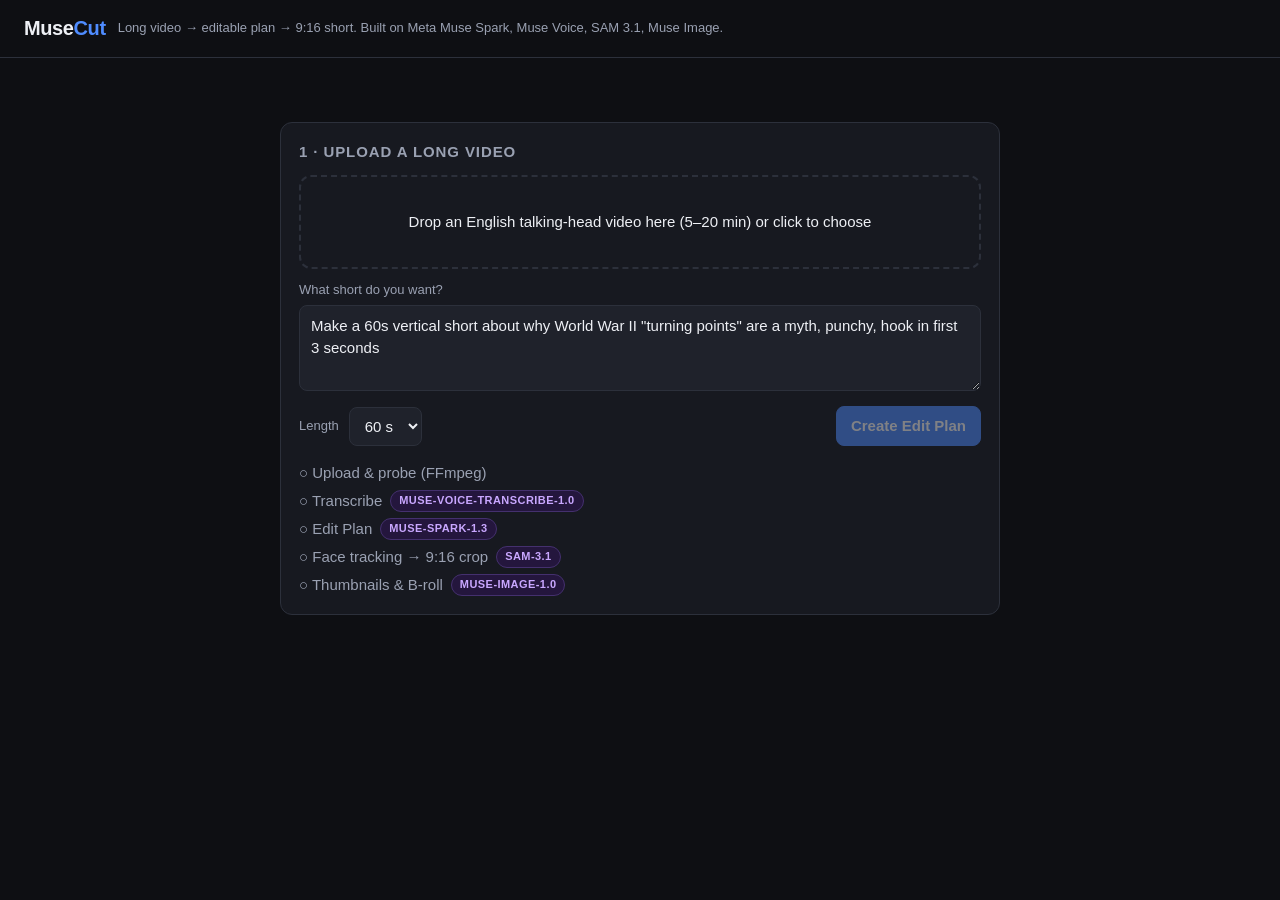
==== frontend/index.html @ b9d5999b "MuseCut v1: Meta-model pipeline, plan editor, approve-gated render, demo scripts Co-Authored-By: Cla" ====
<!doctype html>
<html lang="en">
<head>
<meta charset="utf-8"><meta name="viewport" content="width=device-width, initial-scale=1">
<title>MuseCut</title>
<link rel="stylesheet" href="style.css">
</head>
<body>
<header>
  <div class="logo">Muse<span>Cut</span></div>
  <div class="sub">Long video → editable plan → 9:16 short. Built on Meta Muse Spark, Muse Voice, SAM 3.1, Muse Image.</div>
</header>
<main>
  <div class="upload card">
    <h2>1 · Upload a long video</h2>
    <div class="drop" id="drop">
      <div id="dropText">Drop an English talking-head video here (5–20 min) or click to choose</div>
      <input type="file" id="file" accept="video/*" hidden>
    </div>
    <label for="prompt">What short do you want?</label>
    <textarea id="prompt" rows="3">Make a 60s vertical short about why World War II "turning points" are a myth, punchy, hook in first 3 seconds</textarea>
    <div class="row" style="margin-top:10px">
      <label style="margin:0">Length</label>
      <select id="target" style="width:auto"><option value="60">60 s</option><option value="90">90 s</option></select>
      <span style="flex:1"></span>
      <button class="primary" id="go" disabled>Create Edit Plan</button>
    </div>
    <div class="steps" id="steps" hidden>
      <div class="step" data-k="upload">○ Upload &amp; probe (FFmpeg)</div>
      <div class="step" data-k="transcrib">○ Transcribe <span class="pill model">muse-voice-transcribe-1.0</span></div>
      <div class="step" data-k="planning">○ Edit Plan <span class="pill model">muse-spark-1.3</span></div>
      <div class="step" data-k="face">○ Face tracking → 9:16 crop <span class="pill model">sam-3.1</span></div>
      <div class="step" data-k="Muse Image">○ Thumbnails &amp; B-roll <span class="pill model">muse-image-1.0</span></div>
    </div>
    <div id="msg" class="status" style="margin-top:14px" hidden></div>
  </div>
</main>
<script src="app.js"></script>
<script>MuseCut.initUpload();</script>
</body>
</html>
---- frontend/style.css ----
:root {
  --bg: #0e0f13; --panel: #171920; --panel2: #1f222b; --line: #2c303b; --text: #eef0f5;
  --muted: #9aa1b2; --accent: #4f8cff; --accent2: #ffd400; --ok: #3ccf8e; --bad: #ff5d6c;
  --radius: 12px;
}
* { box-sizing: border-box; }
body { margin: 0; background: var(--bg); color: var(--text);
  font: 15px/1.45 -apple-system, BlinkMacSystemFont, "Inter", "Segoe UI", sans-serif; }
header { display: flex; align-items: center; gap: 12px; padding: 14px 24px;
  border-bottom: 1px solid var(--line); position: sticky; top: 0; background: var(--bg); z-index: 5; }
header .logo { font-weight: 800; font-size: 20px; letter-spacing: -0.02em; }
header .logo span { color: var(--accent); }
header .sub { color: var(--muted); font-size: 13px; }
header .spacer { flex: 1; }
main { max-width: 1320px; margin: 0 auto; padding: 24px; }
.card { background: var(--panel); border: 1px solid var(--line); border-radius: var(--radius); padding: 18px; }
h2 { font-size: 15px; margin: 0 0 12px; text-transform: uppercase; letter-spacing: .06em; color: var(--muted); }
label { display: block; font-size: 13px; color: var(--muted); margin: 12px 0 6px; }
input[type=text], textarea, select { width: 100%; background: var(--panel2); color: var(--text);
  border: 1px solid var(--line); border-radius: 8px; padding: 9px 11px; font: inherit; }
textarea { resize: vertical; }
button { background: var(--panel2); color: var(--text); border: 1px solid var(--line); border-radius: 8px;
  padding: 8px 14px; font: inherit; cursor: pointer; }
button:hover { border-color: var(--accent); }
button.primary { background: var(--accent); border-color: var(--accent); color: #fff; font-weight: 600; }
button.approve { background: var(--ok); border-color: var(--ok); color: #062; font-weight: 700; padding: 10px 20px; }
button:disabled { opacity: .45; cursor: not-allowed; }
.row { display: flex; gap: 10px; align-items: center; flex-wrap: wrap; }
.muted { color: var(--muted); }
.small { font-size: 12px; }
.pill { display: inline-block; padding: 2px 8px; border-radius: 99px; font-size: 11px; font-weight: 700;
  text-transform: uppercase; letter-spacing: .04em; background: var(--panel2); border: 1px solid var(--line); }
.pill.hook { background: #3a2a00; color: var(--accent2); border-color: #6b5200; }
.pill.closing { background: #0d2e22; color: var(--ok); border-color: #1d5a42; }
.pill.broll { background: #1d2547; color: #9db8ff; border-color: #33427a; }
.pill.model { background: #24163d; color: #c9a7ff; border-color: #44306e; }
.status { padding: 10px 14px; border-radius: 8px; background: var(--panel2); border: 1px solid var(--line); }
.status.err { border-color: var(--bad); color: var(--bad); }

/* upload page */
.upload { max-width: 720px; margin: 40px auto; }
.drop { border: 2px dashed var(--line); border-radius: var(--radius); padding: 34px; text-align: center; cursor: pointer; }
.drop.has { border-color: var(--accent); }
.steps { display: grid; gap: 6px; margin-top: 16px; }
.step { display: flex; gap: 8px; align-items: center; color: var(--muted); }
.step.on { color: var(--text); }
.step.done { color: var(--ok); }

/* editor */
.editor { display: grid; grid-template-columns: 380px 1fr; gap: 20px; align-items: start; }
.preview { position: sticky; top: 76px; }
.stage { position: relative; background: #000; border-radius: 10px; overflow: hidden; }
.stage video { width: 100%; display: block; }
.stage canvas { position: absolute; inset: 0; width: 100%; height: 100%; pointer-events: none; }
.vert { margin-top: 12px; display: flex; gap: 12px; align-items: flex-start; }
.vert canvas { width: 135px; height: 240px; background: #000; border-radius: 8px; flex: none; }
.timeline { display: flex; height: 26px; border-radius: 6px; overflow: hidden; background: var(--panel2);
  border: 1px solid var(--line); margin-top: 12px; }
.timeline div { height: 100%; border-right: 1px solid #0006; font-size: 10px; padding: 5px 4px;
  white-space: nowrap; overflow: hidden; cursor: pointer; }
.durbar { display: flex; justify-content: space-between; margin-top: 6px; font-size: 13px; }
.over { color: var(--bad); }
.seg { background: var(--panel); border: 1px solid var(--line); border-radius: 10px; padding: 12px 14px; margin-bottom: 10px; }
.seg.off { opacity: .5; }
.seg.playing { border-color: var(--accent); }
.seg .head { display: flex; gap: 8px; align-items: center; flex-wrap: wrap; }
.seg .head .t { font-variant-numeric: tabular-nums; color: var(--muted); font-size: 13px; }
.seg .reason { color: var(--muted); font-size: 13px; margin: 6px 0; font-style: italic; }
.seg .cap { margin-top: 6px; }
.seg .cap textarea { font-size: 14px; min-height: 40px; }
.seg .note { color: var(--accent2); font-size: 12px; margin-top: 4px; }
.seg .broll { display: flex; gap: 10px; margin-top: 8px; align-items: flex-start; }
.seg .broll img { width: 60px; border-radius: 6px; }
.thumbs { display: flex; gap: 10px; }
.thumbs label { margin: 0; cursor: pointer; flex: 1; }
.thumbs img { width: 100%; border-radius: 8px; border: 3px solid transparent; display: block; }
.thumbs input { display: none; }
.thumbs input:checked + img { border-color: var(--accent2); }
.grid2 { display: grid; grid-template-columns: 1fr 1fr; gap: 20px; }
.chapters li { margin: 2px 0; cursor: pointer; }
.result { display: grid; grid-template-columns: 340px 1fr; gap: 20px; }
.result video { width: 100%; border-radius: 10px; background: #000; }
table { width: 100%; border-collapse: collapse; font-size: 13px; }
td, th { border-bottom: 1px solid var(--line); padding: 6px 4px; text-align: left; }
a { color: var(--accent); }
@media (max-width: 900px) { .editor, .result, .grid2 { grid-template-columns: 1fr; } .preview { position: static; } }
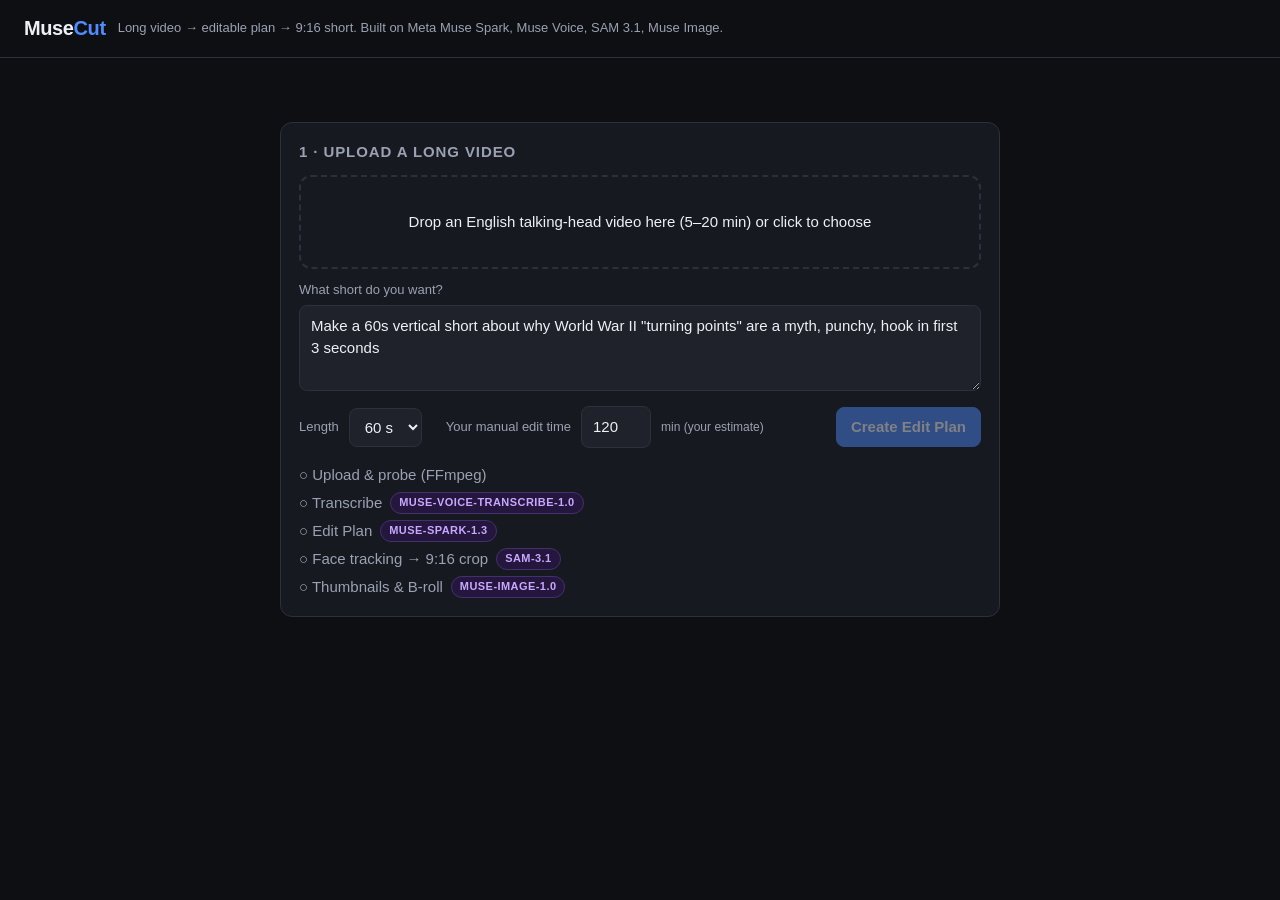
==== commit e360750e: "Time-saved report (measured stages + creator's manual estimate), longer network retry, fix demo capt" ====
--- a/frontend/index.html
+++ b/frontend/index.html
@@ -22,6 +22,8 @@
     <div class="row" style="margin-top:10px">
       <label style="margin:0">Length</label>
       <select id="target" style="width:auto"><option value="60">60 s</option><option value="90">90 s</option></select>
+      <label style="margin:0 0 0 14px" for="manual">Your manual edit time</label>
+      <input type="text" id="manual" value="120" style="width:70px"><span class="small muted">min (your estimate)</span>
       <span style="flex:1"></span>
       <button class="primary" id="go" disabled>Create Edit Plan</button>
     </div>
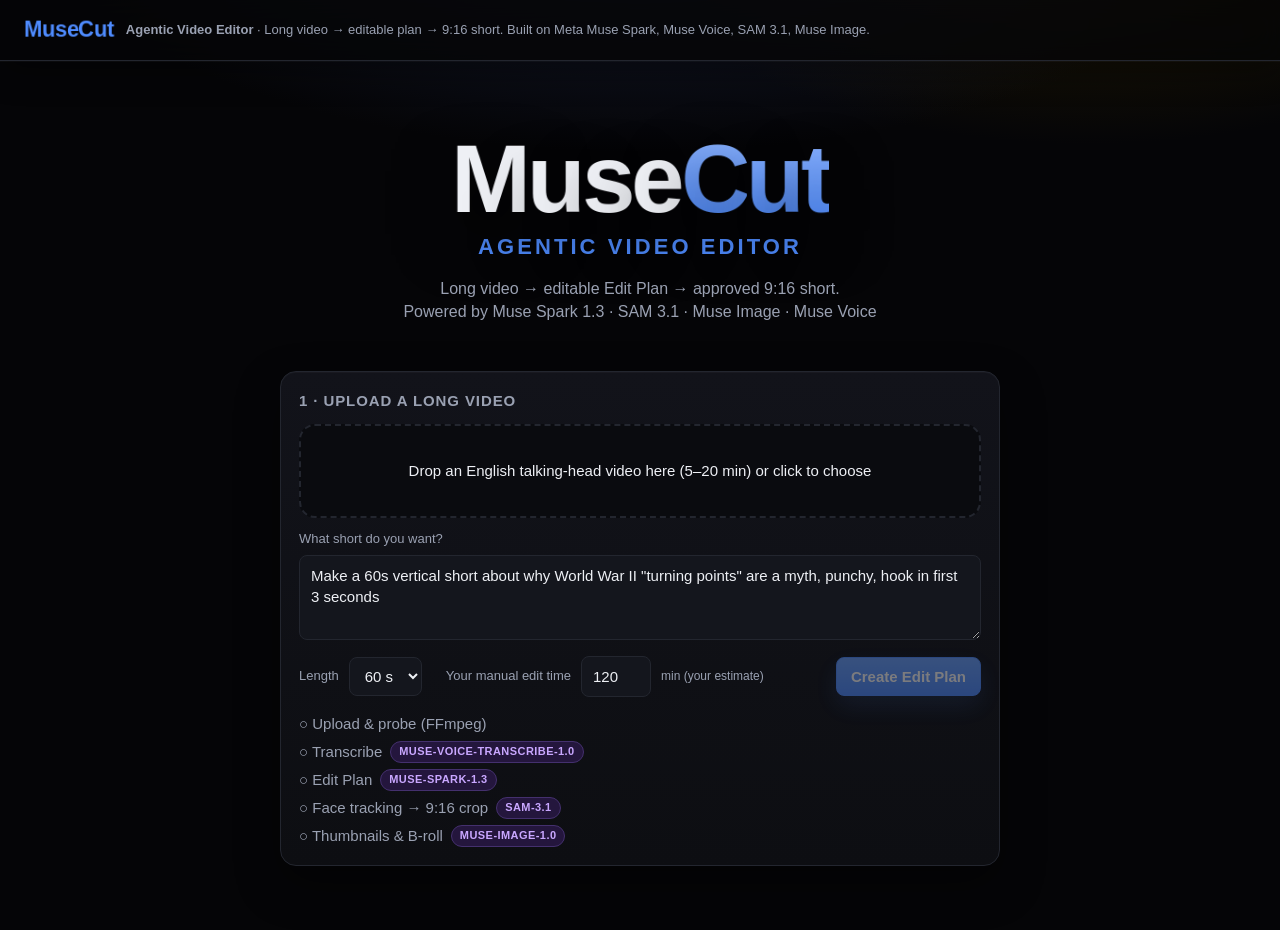
==== commit 67209764: "Name the product: MuseCut — Agentic Video Editor (web, README, demo card) Co-Authored-By: Claude Opu" ====
--- a/frontend/index.html
+++ b/frontend/index.html
@@ -2,15 +2,20 @@
 <html lang="en">
 <head>
 <meta charset="utf-8"><meta name="viewport" content="width=device-width, initial-scale=1">
-<title>MuseCut</title>
+<title>MuseCut — Agentic Video Editor</title>
 <link rel="stylesheet" href="style.css">
 </head>
 <body>
 <header>
-  <div class="logo">Muse<span>Cut</span></div>
-  <div class="sub">Long video → editable plan → 9:16 short. Built on Meta Muse Spark, Muse Voice, SAM 3.1, Muse Image.</div>
+  <div class="logo falling-word" aria-label="MuseCut"><span class="fl" style="--d:0s">M</span><span class="fl" style="--d:.07s">u</span><span class="fl" style="--d:.14s">s</span><span class="fl" style="--d:.21s">e</span><span class="fl accent" style="--d:.30s">C</span><span class="fl accent" style="--d:.37s">u</span><span class="fl accent" style="--d:.44s">t</span></div>
+  <div class="sub"><b>Agentic Video Editor</b> · Long video → editable plan → 9:16 short. Built on Meta Muse Spark, Muse Voice, SAM 3.1, Muse Image.</div>
 </header>
 <main>
+  <div class="hero">
+    <h1 class="hero-title falling-word" aria-label="MuseCut"><span class="fl" style="--d:0s">M</span><span class="fl" style="--d:.08s">u</span><span class="fl" style="--d:.16s">s</span><span class="fl" style="--d:.24s">e</span><span class="fl accent" style="--d:.34s">C</span><span class="fl accent" style="--d:.42s">u</span><span class="fl accent" style="--d:.50s">t</span></h1>
+    <p class="hero-kicker">Agentic Video Editor</p>
+    <p class="hero-sub">Long video &rarr; editable Edit Plan &rarr; approved 9:16 short.<br>Powered by Muse Spark 1.3 &middot; SAM 3.1 &middot; Muse Image &middot; Muse Voice</p>
+  </div>
   <div class="upload card">
     <h2>1 · Upload a long video</h2>
     <div class="drop" id="drop">
--- a/frontend/style.css
+++ b/frontend/style.css
@@ -84,3 +84,31 @@
 td, th { border-bottom: 1px solid var(--line); padding: 6px 4px; text-align: left; }
 a { color: var(--accent); }
 @media (max-width: 900px) { .editor, .result, .grid2 { grid-template-columns: 1fr; } .preview { position: static; } }
+
+/* === Professional black theme + falling MuseCut (added 2026-10-29) === */
+:root { --bg: #050507; --panel: #0d0e12; --panel2: #14161d; --line: #23262f; --radius: 16px; }
+body { background: radial-gradient(1100px 520px at 50% -160px, #1b2340 0%, transparent 60%), radial-gradient(900px 480px at 85% -120px, #2b2103 0%, transparent 55%), var(--bg); background-attachment: fixed; }
+header { background: rgba(5,5,7,.82); backdrop-filter: blur(14px); -webkit-backdrop-filter: blur(14px); box-shadow: 0 1px 0 #ffffff08, 0 12px 32px #00000055; }
+header .logo { font-size: 22px; }
+.card, .seg { background: linear-gradient(180deg, #12131a 0%, var(--panel) 100%); border-color: var(--line); box-shadow: 0 18px 44px #00000066, inset 0 1px 0 #ffffff07; }
+button { transition: border-color .15s ease, transform .15s ease, box-shadow .15s ease; }
+button:hover { transform: translateY(-1px); box-shadow: 0 8px 20px #00000055; }
+button.primary { background: linear-gradient(180deg, #6aa2ff, var(--accent)); box-shadow: 0 10px 26px #4f8cff33; }
+button.approve { background: linear-gradient(180deg, #5be3a6, var(--ok)); box-shadow: 0 10px 26px #3ccf8e2e; }
+input[type=text]:focus, textarea:focus, select:focus { outline: none; border-color: var(--accent); box-shadow: 0 0 0 3px #4f8cff2b; }
+.drop { background: #0a0b0f; transition: border-color .15s ease, background .15s ease; }
+.drop:hover { border-color: var(--accent); background: #0c0e14; }
+::selection { background: #4f8cff; color: #fff; }
+.falling-word { display: inline-flex; overflow: visible; }
+.falling-word .fl { display: inline-block; opacity: 0; animation: museDrop .85s cubic-bezier(.22,1.2,.36,1) forwards; animation-delay: var(--d, 0s); will-change: transform, opacity; }
+.falling-word .fl.accent { color: var(--accent); }
+@keyframes museDrop { 0% { transform: translateY(-130px) rotate(-10deg) scale(1.06); opacity: 0; } 55% { transform: translateY(10px) rotate(3deg); opacity: 1; } 78% { transform: translateY(-5px) rotate(-1deg); } 100% { transform: translateY(0) rotate(0deg); opacity: 1; } }
+.hero { text-align: center; padding: 46px 16px 8px; }
+.hero-title { font-size: clamp(54px, 9vw, 96px); font-weight: 900; letter-spacing: -0.04em; line-height: 1; margin: 0; text-shadow: 0 24px 60px #000000aa; }
+.hero-title .fl.accent { background: linear-gradient(180deg, #8db4ff, var(--accent)); -webkit-background-clip: text; background-clip: text; color: transparent; }
+.hero-sub { color: var(--muted); font-size: 16px; margin: 14px auto 0; max-width: 620px; opacity: 0; animation: museFadeIn .8s ease .85s forwards; }
+@keyframes museFadeIn { from { opacity: 0; transform: translateY(8px); } to { opacity: 1; transform: none; } }
+@media (prefers-reduced-motion: reduce) { .falling-word .fl, .hero-sub { animation: none; opacity: 1; } }
+
+.hero-kicker { margin: 4px 0 0; font-size: 22px; font-weight: 700; letter-spacing: .14em;
+  text-transform: uppercase; color: var(--accent); }
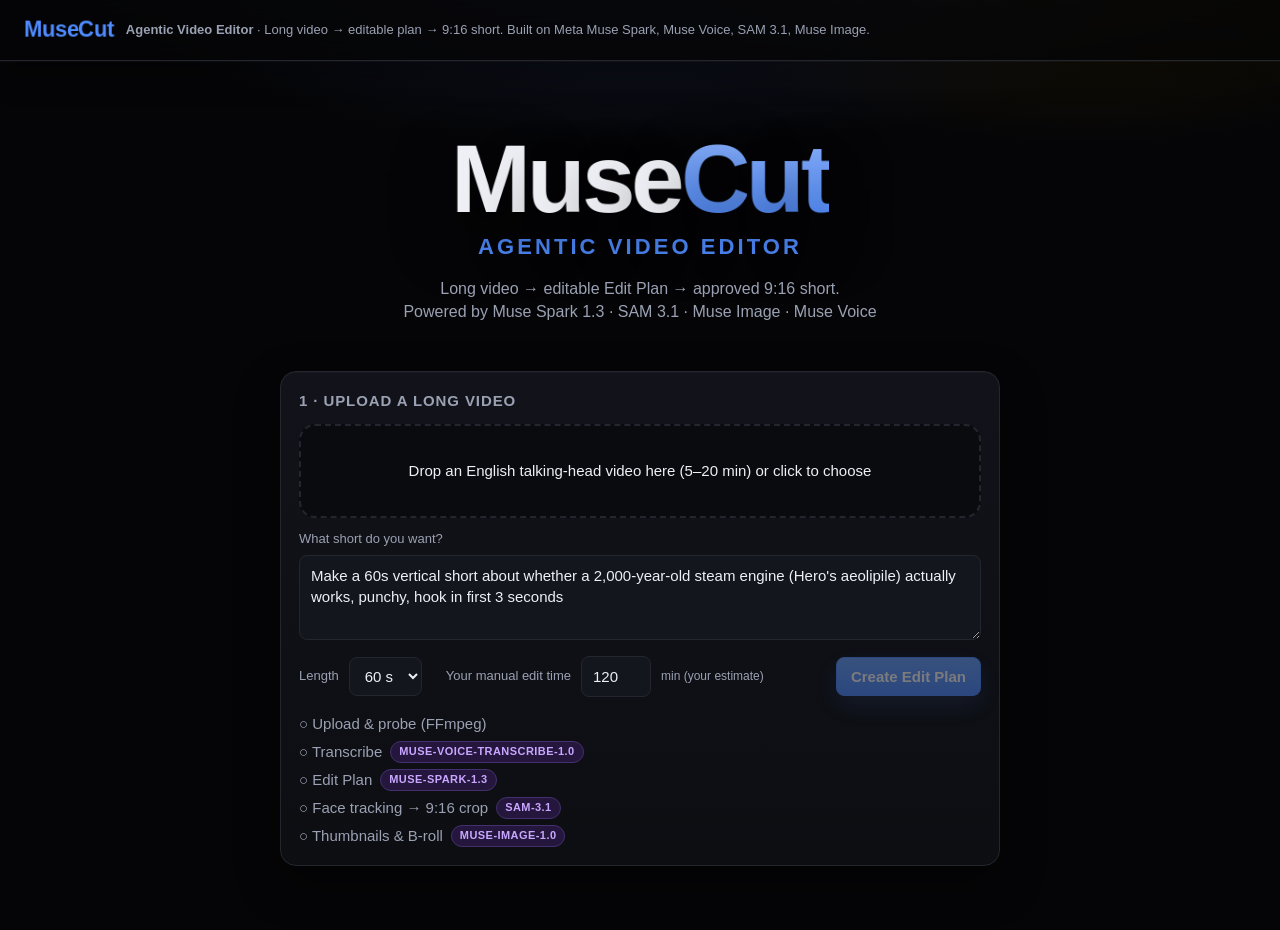
==== commit 93f64106: "Real creator demo (How To Make Everything, CC BY 3.0): adaptive pause detection for music beds, ASR " ====
--- a/frontend/index.html
+++ b/frontend/index.html
@@ -23,7 +23,7 @@
       <input type="file" id="file" accept="video/*" hidden>
     </div>
     <label for="prompt">What short do you want?</label>
-    <textarea id="prompt" rows="3">Make a 60s vertical short about why World War II "turning points" are a myth, punchy, hook in first 3 seconds</textarea>
+    <textarea id="prompt" rows="3">Make a 60s vertical short about whether a 2,000-year-old steam engine (Hero's aeolipile) actually works, punchy, hook in first 3 seconds</textarea>
     <div class="row" style="margin-top:10px">
       <label style="margin:0">Length</label>
       <select id="target" style="width:auto"><option value="60">60 s</option><option value="90">90 s</option></select>
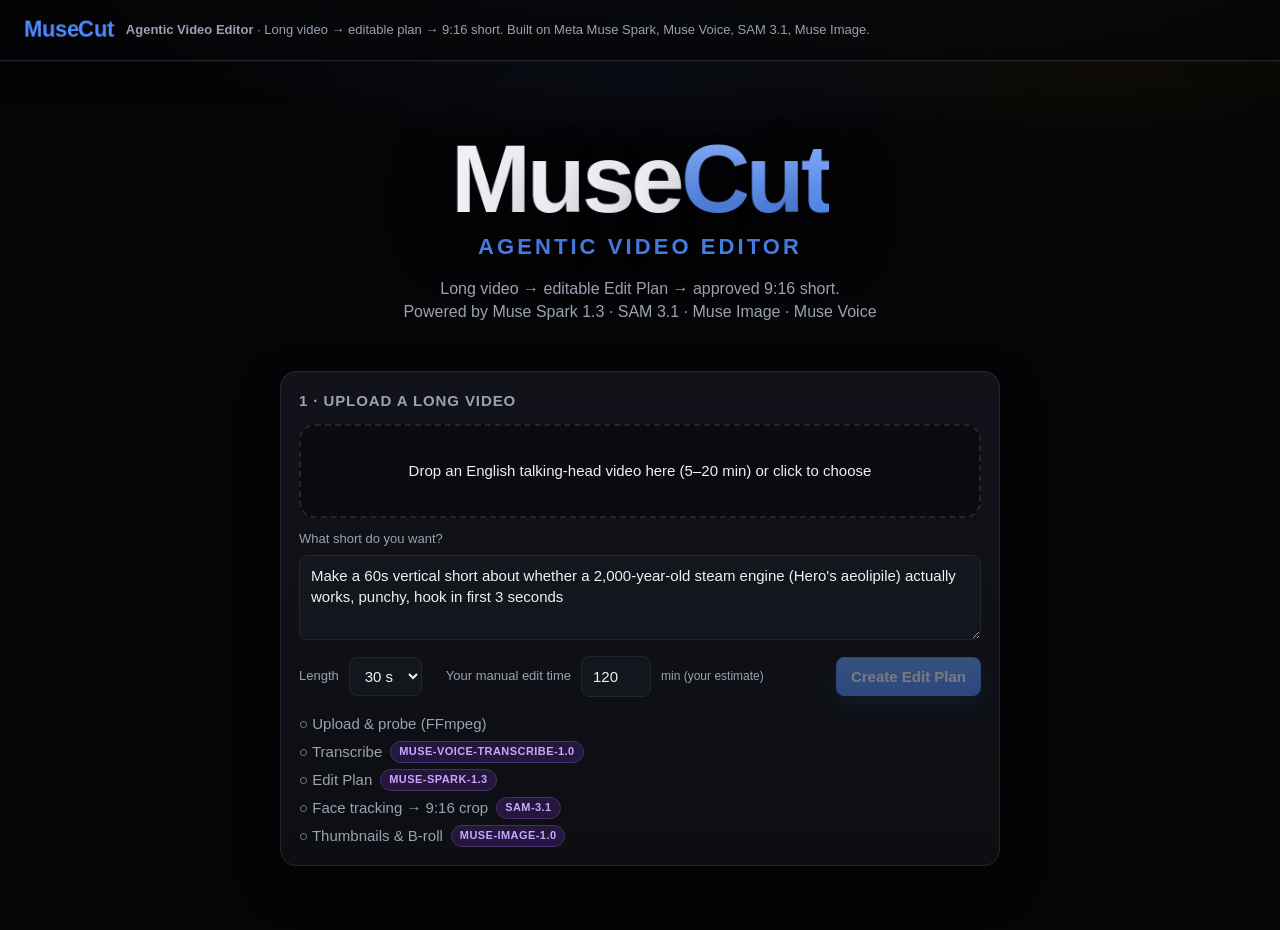
==== commit 55460252: "30 s shorts; shorts end on a complete sentence (closing walk-back + dangling-tail trim, validator fe" ====
--- a/frontend/index.html
+++ b/frontend/index.html
@@ -26,7 +26,7 @@
     <textarea id="prompt" rows="3">Make a 60s vertical short about whether a 2,000-year-old steam engine (Hero's aeolipile) actually works, punchy, hook in first 3 seconds</textarea>
     <div class="row" style="margin-top:10px">
       <label style="margin:0">Length</label>
-      <select id="target" style="width:auto"><option value="60">60 s</option><option value="90">90 s</option></select>
+      <select id="target" style="width:auto"><option value="30">30 s</option><option value="60">60 s</option><option value="90">90 s</option></select>
       <label style="margin:0 0 0 14px" for="manual">Your manual edit time</label>
       <input type="text" id="manual" value="120" style="width:70px"><span class="small muted">min (your estimate)</span>
       <span style="flex:1"></span>
